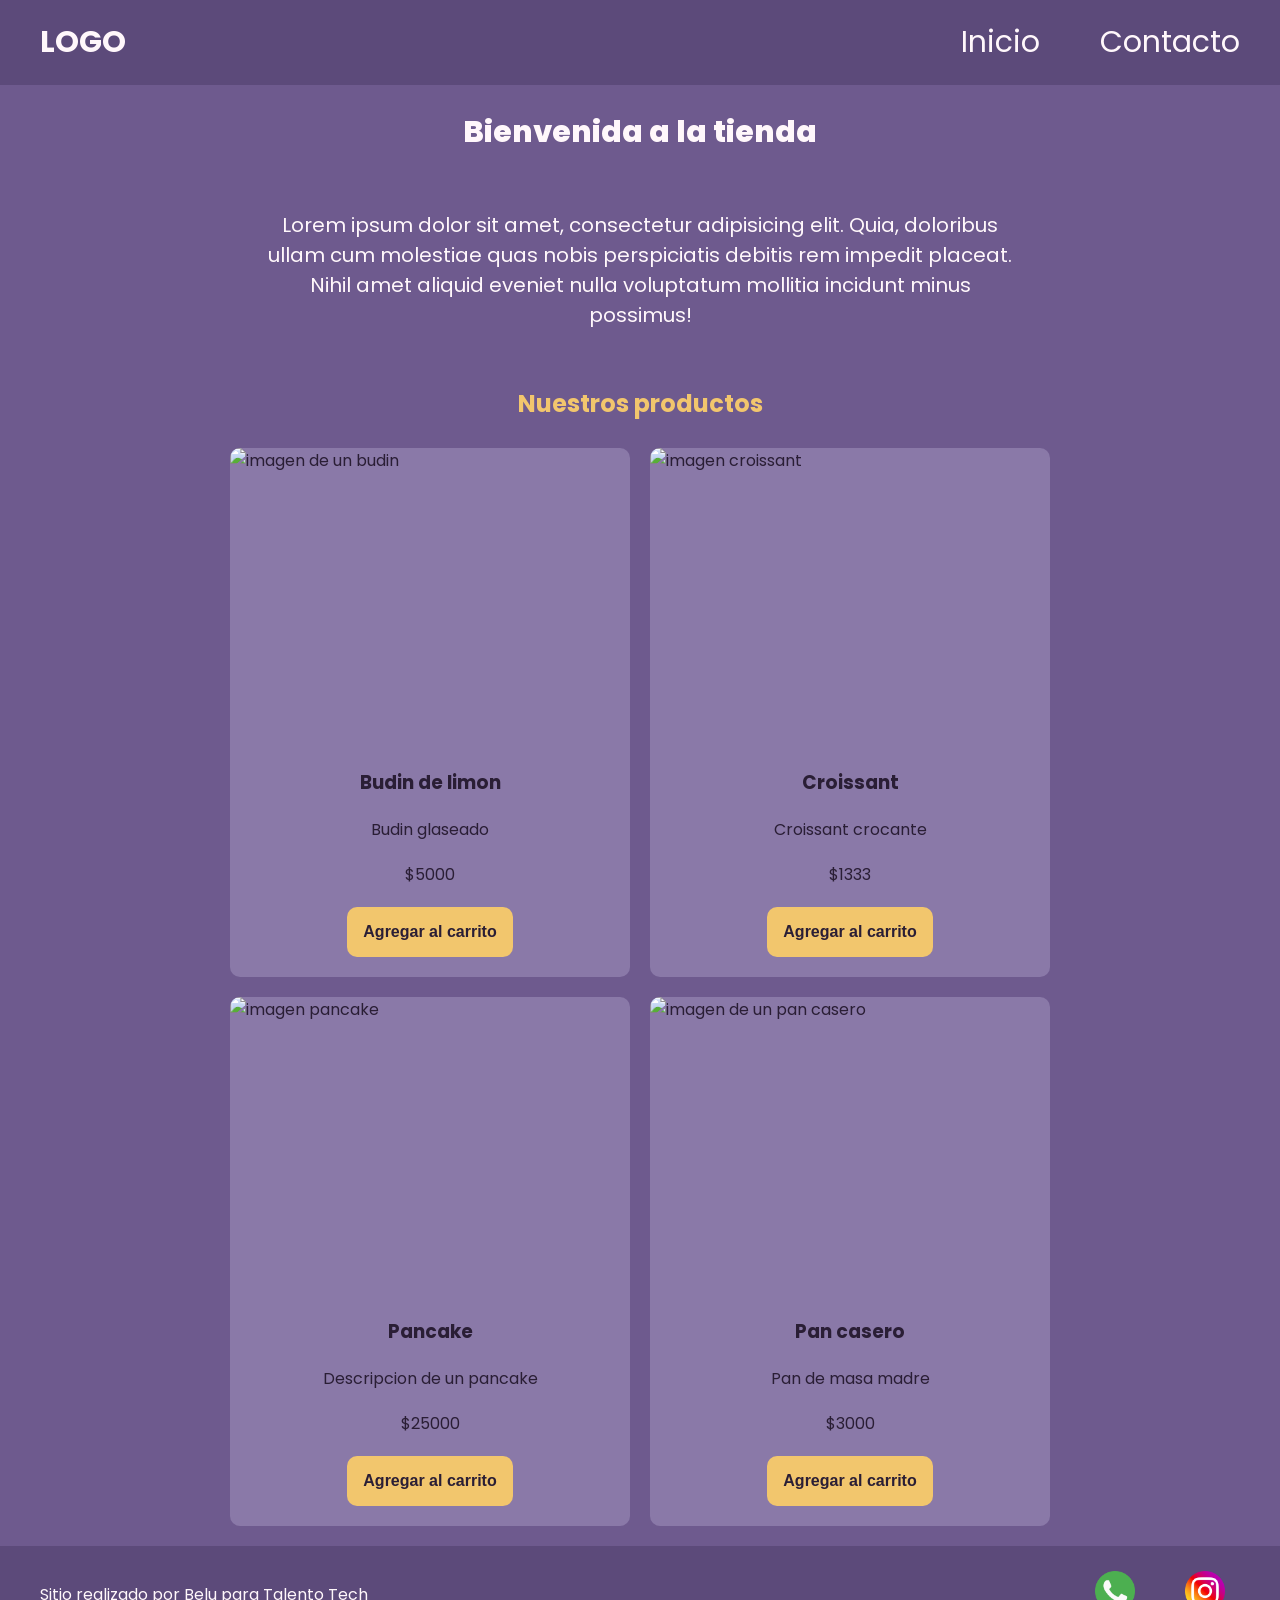
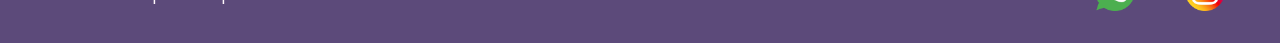
==== index.html @ 66a9caef "Commit inicial" ====
<!doctype html>
<html lang="en">
  <head>
    <meta charset="UTF-8" />
    <meta name="viewport" content="width=device-width, initial-scale=1.0" />
    <link
      href="https://fonts.googleapis.com/css2?family=Poppins:ital,wght@0,100;0,400;0,600;0,700;0,800;1,100;1,400;1,600;1,700&display=swap"
      rel="stylesheet"
    />
    <link rel="stylesheet" href="./css/styles.css" />
    <title>Tienda</title>
  </head>
  <body>
    <header>
      <div class="div-logo"><a class="logo" href="./index.html">LOGO</a></div>

      <nav class="header-nav">
        <ul>
          <li><a href="./index.html">Inicio</a></li>
          <li><a href="./pages/contacto.html">Contacto</a></li>
        </ul>
      </nav>
    </header>
    <main>
      <section class="inicio">
        <h1>Bienvenida a la tienda</h1>
        <p class="parrafo">
          Lorem ipsum dolor sit amet, consectetur adipisicing elit. Quia,
          doloribus ullam cum molestiae quas nobis perspiciatis debitis rem
          impedit placeat. Nihil amet aliquid eveniet nulla voluptatum mollitia
          incidunt minus possimus!
        </p>
      </section>

      <section>
        <h2 class="titulo-productos text-secondary">Nuestros productos</h2>
        <div class="contenedor-tarjetas">
          <article class="card text-dark">
            <img src="./img/budin.jpg" alt="imagen de un budin" />
            <h3>Budin de limon</h3>
            <p>Budin glaseado</p>
            <p>$5000</p>
            <button class="btn bg-secondary text-dark">
              Agregar al carrito
            </button>
          </article>

          <article class="card text-dark">
            <img src="./img/croissant.jpg" alt="imagen croissant" />
            <h3>Croissant</h3>
            <p>Croissant crocante</p>
            <p>$1333</p>
            <button class="btn bg-secondary text-dark">
              Agregar al carrito
            </button>
          </article>

          <article class="card text-dark">
            <img src="./img/pancakes.jpg" alt="imagen pancake" />
            <h3>Pancake</h3>
            <p>Descripcion de un pancake</p>
            <p>$25000</p>
            <button class="btn bg-secondary text-dark">
              Agregar al carrito
            </button>
          </article>

          <article class="card text-dark">
            <img src="./img/pan.jpg" alt="imagen de un pan casero" />
            <h3>Pan casero</h3>
            <p>Pan de masa madre</p>
            <p>$3000</p>
            <button class="btn bg-secondary text-dark">
              Agregar al carrito
            </button>
          </article>
        </div>
      </section>
    </main>
    <footer>
      <p>Sitio realizado por Belu para Talento Tech</p>
      <nav>
        <ul class="footer-list">
          <li><img src="./img/whatsapp.png" alt="logo-whatsapp" /></li>
          <li><img src="./img/social.png" alt="logo-instagram" /></li>
        </ul>
      </nav>
    </footer>
  </body>
</html>
---- css/styles.css ----
* {
  margin: 0;
  padding: 0;
  box-sizing: border-box;
}

html {
  font-size: 62.5%;
}

body {
  font-family: "Poppins", sans-serif;
  font-size: 1.6rem;
  background-color: #6e5a8e;
  color: #fff7fb;

  display: flex;
  flex-direction: column;
  min-height: 100vh;
}

main {
  width: 80%;
  margin: auto;
  padding-bottom: 2rem;

  flex: 1;

  display: flex;
  flex-direction: column;
  align-items: center;
}

h1 {
  font-size: 3rem;
  font-weight: 800;
  line-height: 1.15;
  margin: 3rem 0;
}

h2 {
  font-size: 2.4rem;
  font-weight: 700;
  line-height: 1.2;
  text-align: center;
  margin: 3rem 0;
}

.btn {
  border: none;
  font-size: 1.6rem;
  font-weight: bold;
  padding: 1.6rem;
  border-radius: 1rem;
}

header,
footer {
  background: #5c4a7a;
  color: #fff7fb;
  width: 100%;

  display: flex;
  justify-content: space-between;
  align-items: center;
}

footer {
  padding: 1rem 4rem;
}

.div-logo {
  margin-left: 2rem;
  font-weight: bold;
}

.logo,
.header-nav a {
  text-decoration: none;
  font-size: 3rem;
  color: inherit;
  display: inline-block;
  padding: 2rem;
}

.header-nav {
  margin-right: 2rem;
}

.header-nav ul,
footer .footer-list {
  list-style: none;
  display: flex;
  gap: 2rem;
}

.footer-list li {
  padding: 1rem;
}

.footer-list img {
  width: 5rem;
  padding: 0.5rem;
}

/* -------------------------------------------------------------------------- */
/*                                   COLORES                                  */
/* -------------------------------------------------------------------------- */
.bg-primary {
  background-color: #6e5a8e;
}

.bg-secondary {
  background-color: #f2c66d;
}

.text-light {
  color: #ffffff;
}

.text-dark {
  color: #2a1e35;
}

.text-secondary {
  color: #f2c66d;
}

/* -------------------------------------------------------------------------- */
/*                                    HOME                                    */
/* -------------------------------------------------------------------------- */
.inicio {
  display: flex;
  justify-content: center;
  align-items: center;
  flex-wrap: wrap;
}

.inicio h1 {
  width: 100%;
  text-align: center;
}

.parrafo {
  width: 80%;
  text-align: center;
  font-size: 2rem;
  padding: 3rem;
}

.contenedor-tarjetas {
  display: flex;
  justify-content: center;
  gap: 2rem;

  /* Para que se acomoden los hijos abajo si no tienen espacio */
  flex-wrap: wrap;
}

.card {
  background-color: #8a79a8;
  width: 40rem;
  border-radius: 1rem;
  overflow: hidden;

  display: flex;
  flex-direction: column;
  align-items: center;
  gap: 2rem;
  padding-bottom: 2rem;
}

.card img {
  width: 100%;
  height: 30rem;
  object-fit: cover;
}

/* -------------------------------------------------------------------------- */
/*                                  CONTACTO                                  */
/* -------------------------------------------------------------------------- */
.contacto {
  width: 100%;
  display: flex;
  flex-direction: column;
  align-items: center;
}

.titulo-contacto {
  margin: 2rem 0;
}

.form-contacto {
  background-color: #8a79a8;
  color: #2a1e35;

  width: 100%;
  max-width: 50rem;

  font-size: 2rem;
  padding: 3rem;
  border-radius: 1rem;

  box-shadow: 0 10px 30px rgba(0, 0, 0, 0.15); /* sutil */
}

.grupo-input {
  display: flex;
  flex-direction: column;
  gap: 0.8rem;
  margin-bottom: 2rem;
}

.grupo-input input,
.grupo-input textarea {
  width: 100%;
  padding: 1.2rem;
  font-size: 1.6rem;

  color: #2a1e35;
  background-color: #fff7fb;

  border: 2px solid #6e5a8e;
  border-radius: 0.8rem;

  outline: none;
}

.grupo-input textarea {
  min-height: 10rem;
  resize: vertical;
}

/* -------------------------------------------------------------------------- */
/*                                MEDIA QUERIES                               */
/* -------------------------------------------------------------------------- */
@media (max-width: 600px) {
  header,
  footer {
    flex-direction: column;
  }

  .header-nav,
  .div-logo {
    margin: 0;
  }
}
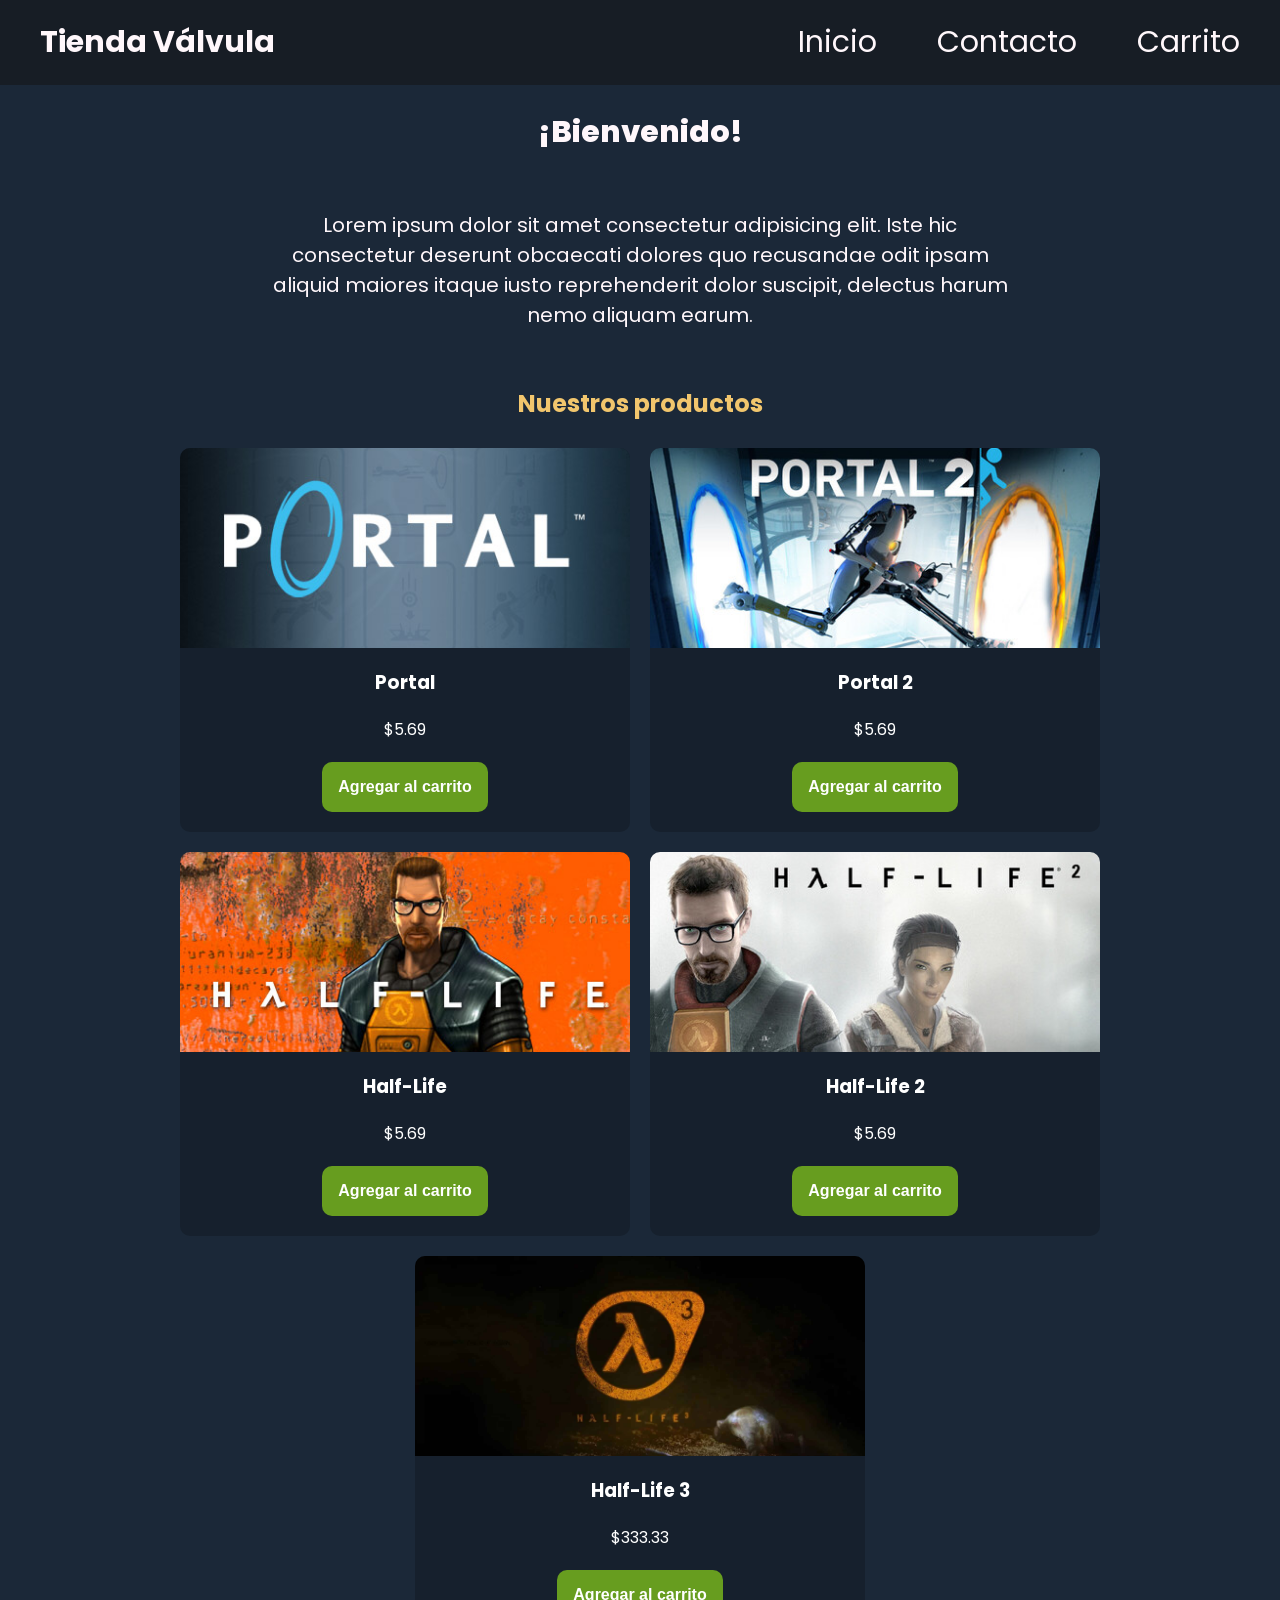
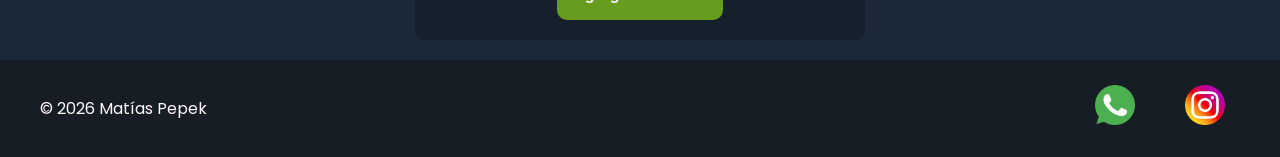
==== commit 960d4130: "Versión final" ====
--- a/index.html
+++ b/index.html
@@ -8,69 +8,77 @@
       rel="stylesheet"
     />
     <link rel="stylesheet" href="./css/styles.css" />
-    <title>Tienda</title>
+    <title>Inicio - Tienda Válvula</title>
   </head>
   <body>
     <header>
-      <div class="div-logo"><a class="logo" href="./index.html">LOGO</a></div>
+      <div class="div-logo">
+        <a class="logo" href="./index.html">Tienda Válvula</a>
+      </div>
 
       <nav class="header-nav">
         <ul>
           <li><a href="./index.html">Inicio</a></li>
           <li><a href="./pages/contacto.html">Contacto</a></li>
+          <li><a href="./pages/carrito.html">Carrito</a></li>
         </ul>
       </nav>
     </header>
     <main>
       <section class="inicio">
-        <h1>Bienvenida a la tienda</h1>
+        <h1>¡Bienvenido!</h1>
         <p class="parrafo">
-          Lorem ipsum dolor sit amet, consectetur adipisicing elit. Quia,
-          doloribus ullam cum molestiae quas nobis perspiciatis debitis rem
-          impedit placeat. Nihil amet aliquid eveniet nulla voluptatum mollitia
-          incidunt minus possimus!
+          Lorem ipsum dolor sit amet consectetur adipisicing elit. Iste hic
+          consectetur deserunt obcaecati dolores quo recusandae odit ipsam
+          aliquid maiores itaque iusto reprehenderit dolor suscipit, delectus
+          harum nemo aliquam earum.
         </p>
       </section>
 
       <section>
         <h2 class="titulo-productos text-secondary">Nuestros productos</h2>
         <div class="contenedor-tarjetas">
-          <article class="card text-dark">
-            <img src="./img/budin.jpg" alt="imagen de un budin" />
-            <h3>Budin de limon</h3>
-            <p>Budin glaseado</p>
-            <p>$5000</p>
-            <button class="btn bg-secondary text-dark">
+          <article class="card text-light">
+            <img src="./img/portal.jpg" alt="imagen de portal" />
+            <h3>Portal</h3>
+            <p>$5.69</p>
+            <button class="btn bg-secondary text-light">
               Agregar al carrito
             </button>
           </article>
 
-          <article class="card text-dark">
-            <img src="./img/croissant.jpg" alt="imagen croissant" />
-            <h3>Croissant</h3>
-            <p>Croissant crocante</p>
-            <p>$1333</p>
-            <button class="btn bg-secondary text-dark">
+          <article class="card text-light">
+            <img src="./img/portal-2.jpg" alt="imagen de portal 2" />
+            <h3>Portal 2</h3>
+            <p>$5.69</p>
+            <button class="btn bg-secondary text-light">
               Agregar al carrito
             </button>
           </article>
 
-          <article class="card text-dark">
-            <img src="./img/pancakes.jpg" alt="imagen pancake" />
-            <h3>Pancake</h3>
-            <p>Descripcion de un pancake</p>
-            <p>$25000</p>
-            <button class="btn bg-secondary text-dark">
+          <article class="card text-light">
+            <img src="./img/half-life.jpg" alt="imagen de half-life" />
+            <h3>Half-Life</h3>
+            <p>$5.69</p>
+            <button class="btn bg-secondary text-light">
               Agregar al carrito
             </button>
           </article>
 
-          <article class="card text-dark">
-            <img src="./img/pan.jpg" alt="imagen de un pan casero" />
-            <h3>Pan casero</h3>
-            <p>Pan de masa madre</p>
-            <p>$3000</p>
-            <button class="btn bg-secondary text-dark">
+          <article class="card text-light">
+            <img src="./img/half-life-2.jpg" alt="imagen de half-life 2" />
+            <h3>Half-Life 2</h3>
+            <p>$5.69</p>
+            <button class="btn bg-secondary text-light">
+              Agregar al carrito
+            </button>
+          </article>
+
+          <article class="card text-light">
+            <img src="./img/half-life-3.jpg" alt="imagen de half-life 3" />
+            <h3>Half-Life 3</h3>
+            <p>$333.33</p>
+            <button class="btn bg-secondary text-light">
               Agregar al carrito
             </button>
           </article>
@@ -78,7 +86,7 @@
       </section>
     </main>
     <footer>
-      <p>Sitio realizado por Belu para Talento Tech</p>
+      <p>© 2026 Matías Pepek</p>
       <nav>
         <ul class="footer-list">
           <li><img src="./img/whatsapp.png" alt="logo-whatsapp" /></li>
--- a/css/styles.css
+++ b/css/styles.css
@@ -11,7 +11,7 @@
 body {
   font-family: "Poppins", sans-serif;
   font-size: 1.6rem;
-  background-color: #6e5a8e;
+  background-color: #1b2838;
   color: #fff7fb;
 
   display: flex;
@@ -56,7 +56,7 @@
 
 header,
 footer {
-  background: #5c4a7a;
+  background: #171d25;
   color: #fff7fb;
   width: 100%;
 
@@ -107,11 +107,11 @@
 /*                                   COLORES                                  */
 /* -------------------------------------------------------------------------- */
 .bg-primary {
-  background-color: #6e5a8e;
+  background-color: #0f1924;
 }
 
 .bg-secondary {
-  background-color: #f2c66d;
+  background-color: #679d1f;
 }
 
 .text-light {
@@ -158,8 +158,8 @@
 }
 
 .card {
-  background-color: #8a79a8;
-  width: 40rem;
+  background-color: #16202d;
+  width: 45rem;
   border-radius: 1rem;
   overflow: hidden;
 
@@ -172,7 +172,7 @@
 
 .card img {
   width: 100%;
-  height: 30rem;
+  height: 20rem;
   object-fit: cover;
 }
 
@@ -191,8 +191,8 @@
 }
 
 .form-contacto {
-  background-color: #8a79a8;
-  color: #2a1e35;
+  background-color: #16202d;
+  color: #fff7fb;
 
   width: 100%;
   max-width: 50rem;
@@ -217,10 +217,10 @@
   padding: 1.2rem;
   font-size: 1.6rem;
 
-  color: #2a1e35;
+  color: #1b2838;
   background-color: #fff7fb;
 
-  border: 2px solid #6e5a8e;
+  border: 2px solid #1b2838;
   border-radius: 0.8rem;
 
   outline: none;
